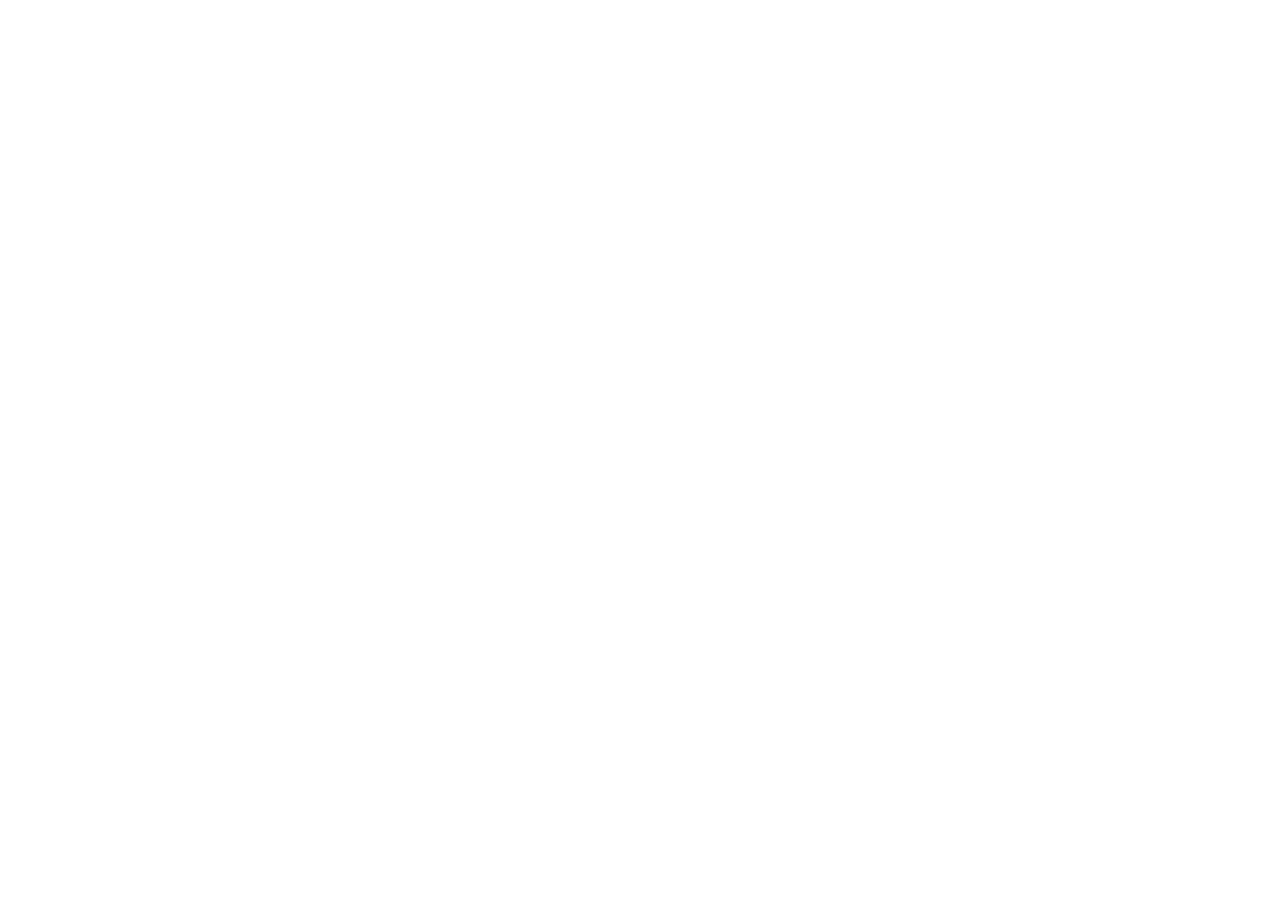
==== schedule.html @ 6b3ec090 "added files for other pages" ====
<!DOCTYPE html>
<html lang="en">
<head>
    <meta charset="UTF-8">
    <meta name="viewport" content="width=device-width, initial-scale=1.0">
    <title>Schedule</title>
</head>
<body>
    
</body>
</html>
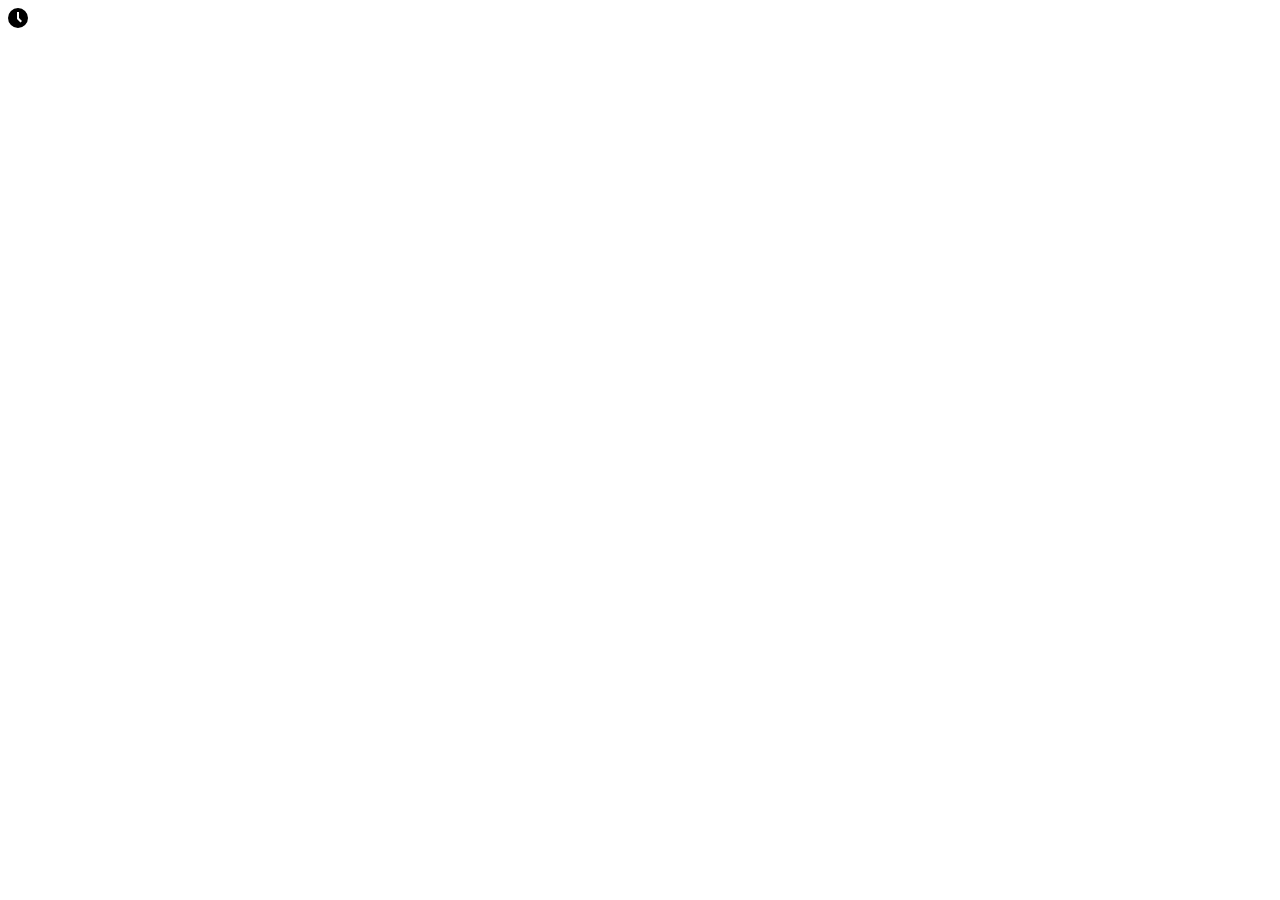
==== commit 3e09993b: "links to other pages, icons folder" ====
--- a/schedule.html
+++ b/schedule.html
@@ -6,6 +6,6 @@
     <title>Schedule</title>
 </head>
 <body>
-    
+    <img src="./images/icons/clock.svg" />
 </body>
 </html>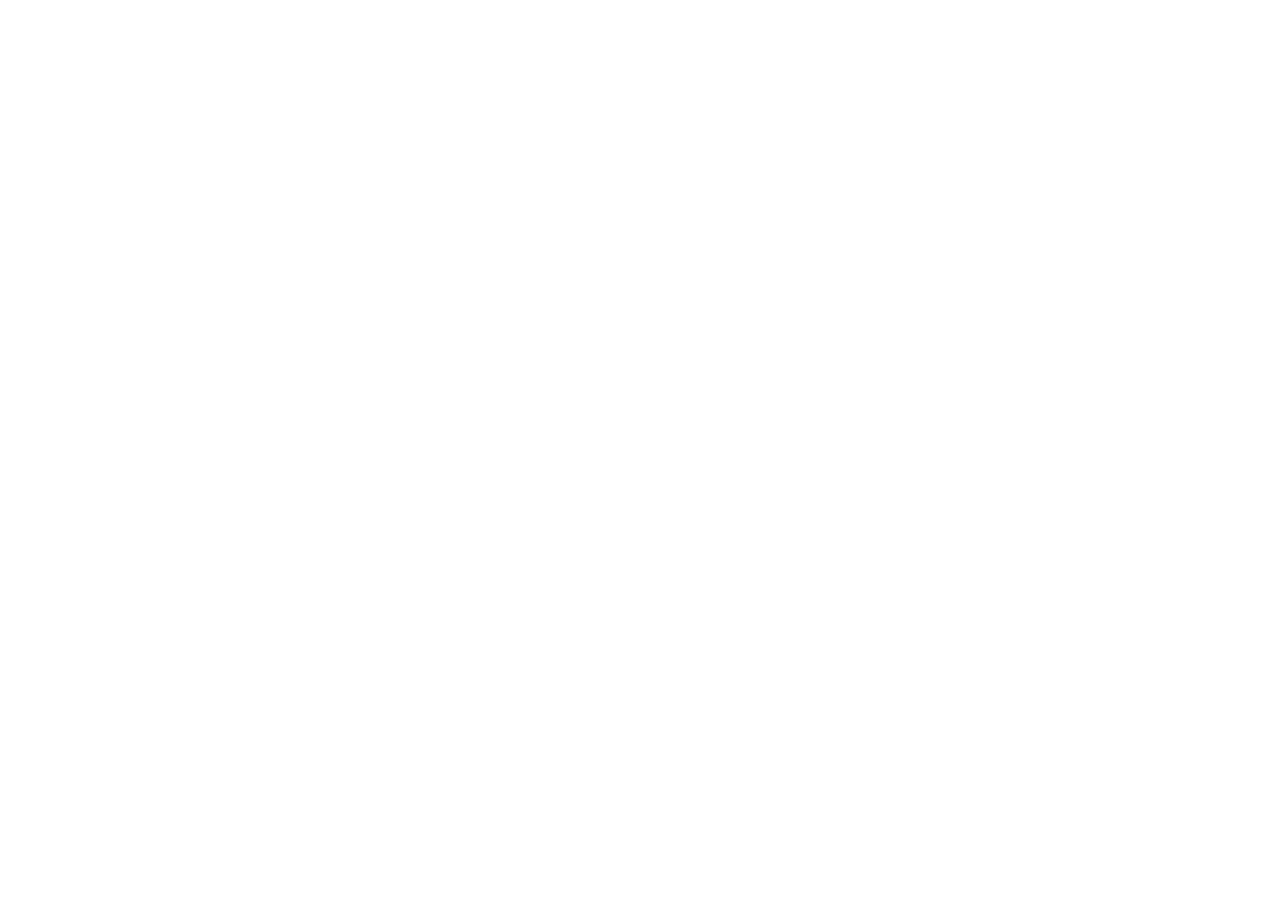
==== commit b9c32b57: "Added spaces to the schedule." ====
--- a/schedule.html
+++ b/schedule.html
@@ -1,11 +1,14 @@
 <!DOCTYPE html>
 <html lang="en">
+
 <head>
     <meta charset="UTF-8">
     <meta name="viewport" content="width=device-width, initial-scale=1.0">
     <title>Schedule</title>
 </head>
+
 <body>
-    <img src="./images/icons/clock.svg" />
+    
 </body>
+
 </html>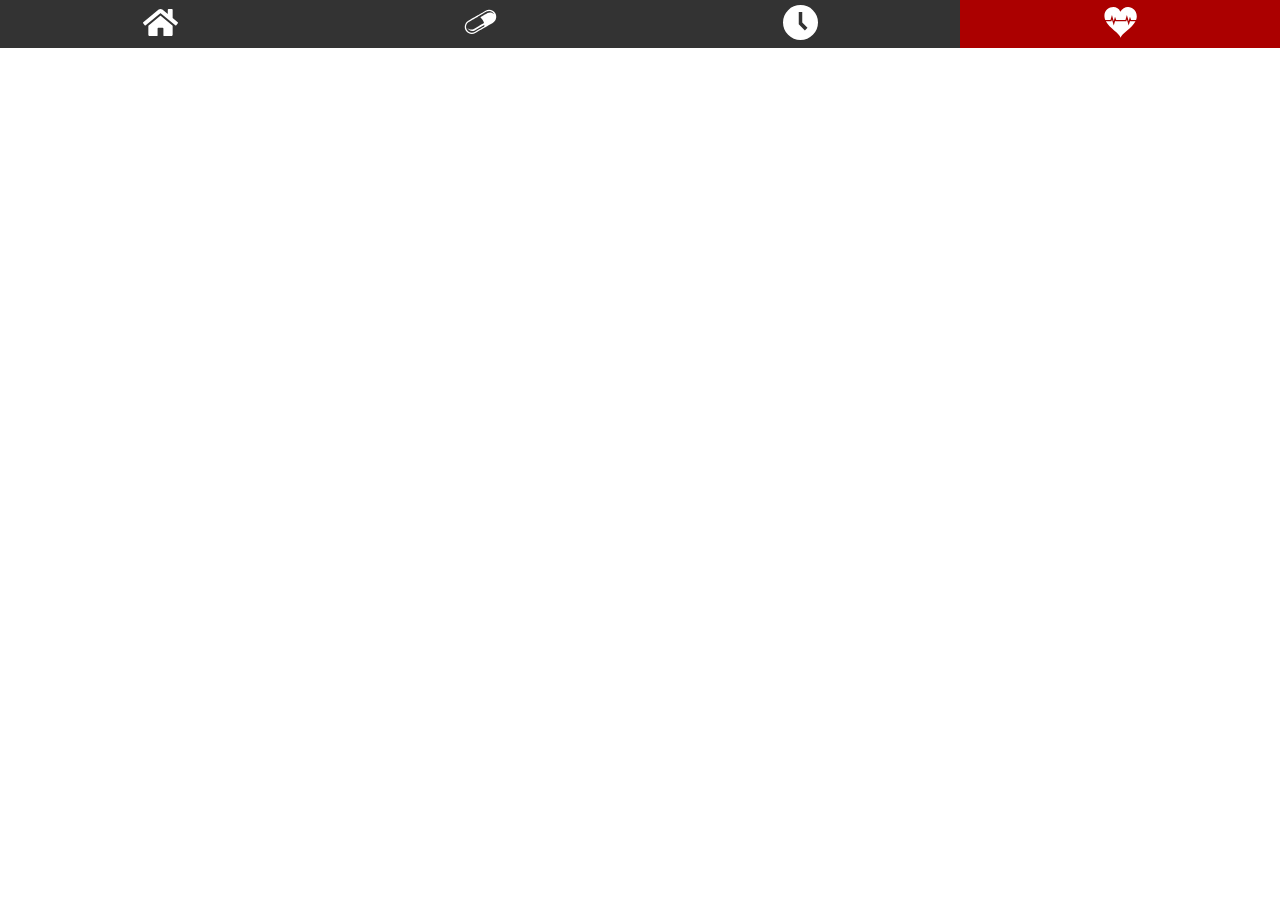
==== commit 12aae02d: "Updated header & added to all pages, added sample json for user input" ====
--- a/schedule.html
+++ b/schedule.html
@@ -4,11 +4,21 @@
 <head>
     <meta charset="UTF-8">
     <meta name="viewport" content="width=device-width, initial-scale=1.0">
+    <link rel="stylesheet" href="schedule.css">
     <title>Schedule</title>
 </head>
 
 <body>
-    
+    <header>
+        <table class="headTable">
+            <tr>
+                <td><a href="./index.html"><img src="./images/icons/home.svg" alt="Home" width = "35" height = "35"></a></td>
+                <td><a href="./side_effects.html"><img src="./images/icons/pill.svg" alt="Medications" width = "35" height = "35"></a></td>
+                <td><a href="./schedule.html"><img src="./images/icons/clock.svg" alt="Clock" width = "35" height = "35"></a></td>
+                <td class="callDoc"><a href="tel:+15025541822"><img src="images/icons/heart.svg" alt="Doctor" height = "35" width = "35"></a></td>
+            </tr>
+        </table>
+    </header>
 </body>
 
 </html>--- a/schedule.css
+++ b/schedule.css
@@ -0,0 +1,51 @@
+* {
+    margin: 0;
+    padding: 0;
+    box-sizing: border-box;
+}
+
+:root {
+    --DARK-COLOR: #333;
+    --LIGHT-COLOR: #fff;
+    --FS: clamp(.75rem, 2vw, 2rem);
+    --MEDIUM-FS: clamp(.75rem, 2.5vw, 2.5rem);
+    --GREATER-FS: clamp(1rem, 3.5vw, 3.2rem);
+}
+
+header {
+    top: 0;
+    background-color: var(--DARK-COLOR);
+    color: var(--LIGHT-COLOR);
+    position: sticky;
+    text-align: center;
+}
+
+body {
+    font: var(--FS);
+    min-height: 100vh;
+    display: flex;
+    flex-flow: column nowrap;
+    background-color: var(--LIGHT-COLOR);
+    color: var(--DARK-COLOR);
+}
+
+.headTable {
+    border: none;
+    width: 100%;
+    height: 48px;
+    border-collapse: collapse;
+    padding: 0px;
+    margin: 0px;
+}
+
+td {
+    border: none;
+    width: 25%;
+}
+
+.callDoc {
+    background-color: #ab0000;
+    box-sizing: border-box;
+    overflow: hidden;
+}
+  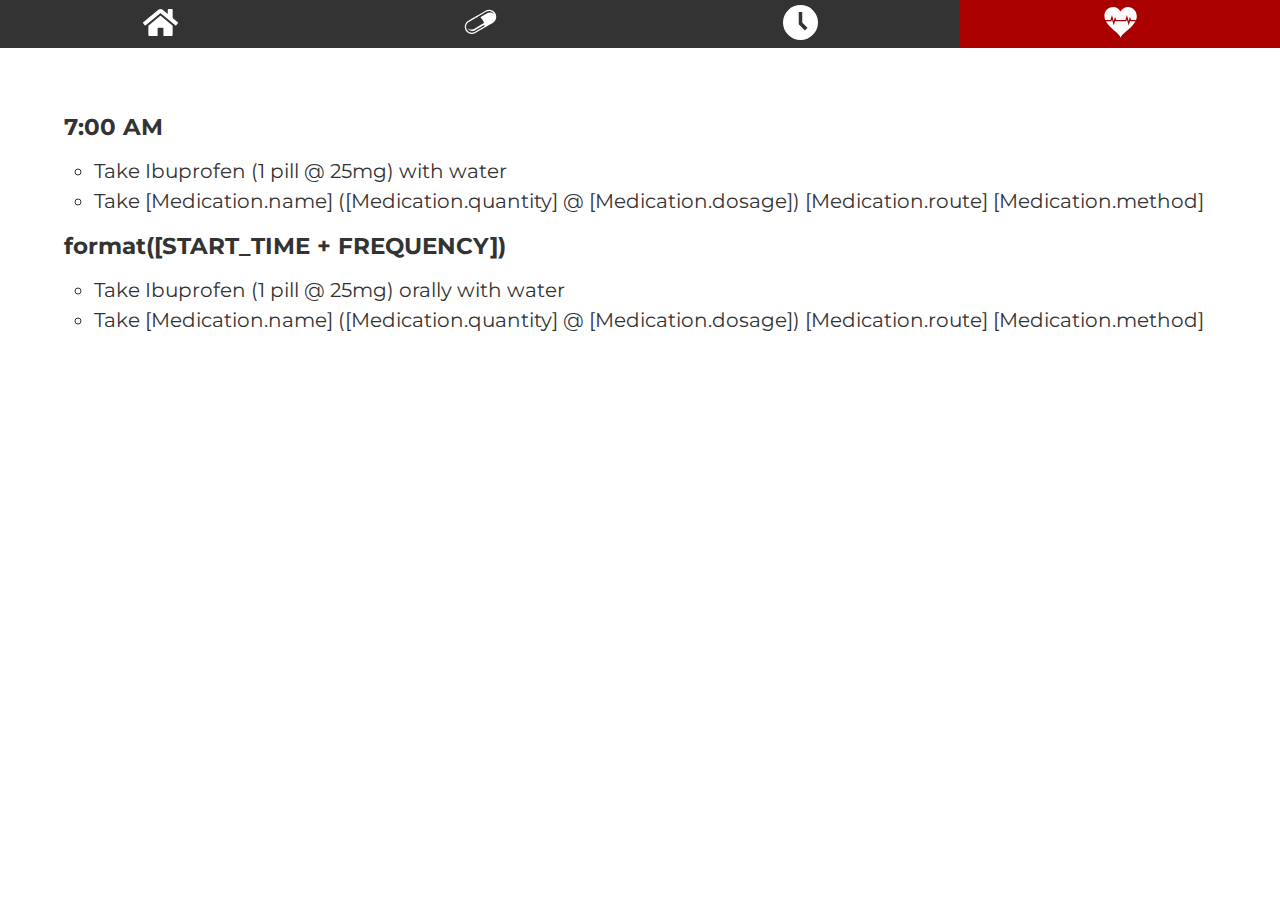
==== commit 677d3d04: "created schedule page formatting & css" ====
--- a/schedule.html
+++ b/schedule.html
@@ -5,6 +5,9 @@
     <meta charset="UTF-8">
     <meta name="viewport" content="width=device-width, initial-scale=1.0">
     <link rel="stylesheet" href="schedule.css">
+    <link rel="preconnect" href="https://fonts.googleapis.com">
+    <link rel="preconnect" href="https://fonts.gstatic.com" crossorigin>
+    <link href="https://fonts.googleapis.com/css2?family=Montserrat:ital,wght@0,100..900;1,100..900&display=swap" rel="stylesheet">
     <title>Schedule</title>
 </head>
 
@@ -19,6 +22,27 @@
             </tr>
         </table>
     </header>
+    <main>
+        <div class="container">
+            <ol class="timeList">
+                <li> 
+                    <h3> 7:00 AM </h3>
+                    <ul class="instructionList">
+                        <li> Take Ibuprofen (1 pill @ 25mg) with water </li>
+                        <li> Take [Medication.name] ([Medication.quantity] @ [Medication.dosage]) [Medication.route] [Medication.method] </li>
+                    </ul> 
+
+                </li>
+                <li> 
+                    <h3> format([START_TIME + FREQUENCY]) </h3> 
+                    <ul class="instructionList">
+                        <li> Take Ibuprofen (1 pill @ 25mg) orally with water </li>
+                        <li> Take [Medication.name] ([Medication.quantity] @ [Medication.dosage]) [Medication.route] [Medication.method] </li>
+                    </ul> 
+                </li>
+            </ol>
+        </div>
+    </main>
 </body>
 
 </html>--- a/schedule.css
+++ b/schedule.css
@@ -27,6 +27,7 @@
     flex-flow: column nowrap;
     background-color: var(--LIGHT-COLOR);
     color: var(--DARK-COLOR);
+    font-family: 'Montserrat';
 }
 
 .headTable {
@@ -48,4 +49,24 @@
     box-sizing: border-box;
     overflow: hidden;
 }
-  +
+.container {
+    width: 100%;
+    height: auto;
+    padding: 5%;
+    font-size: 20px;
+}
+
+.timeList {
+    list-style: none;
+}
+
+.instructionList {
+    margin-left: 30px;
+    margin-top: 15px;
+    margin-bottom: 15px;
+}
+
+ul.instructionList > li {
+    line-height: 1.5;
+}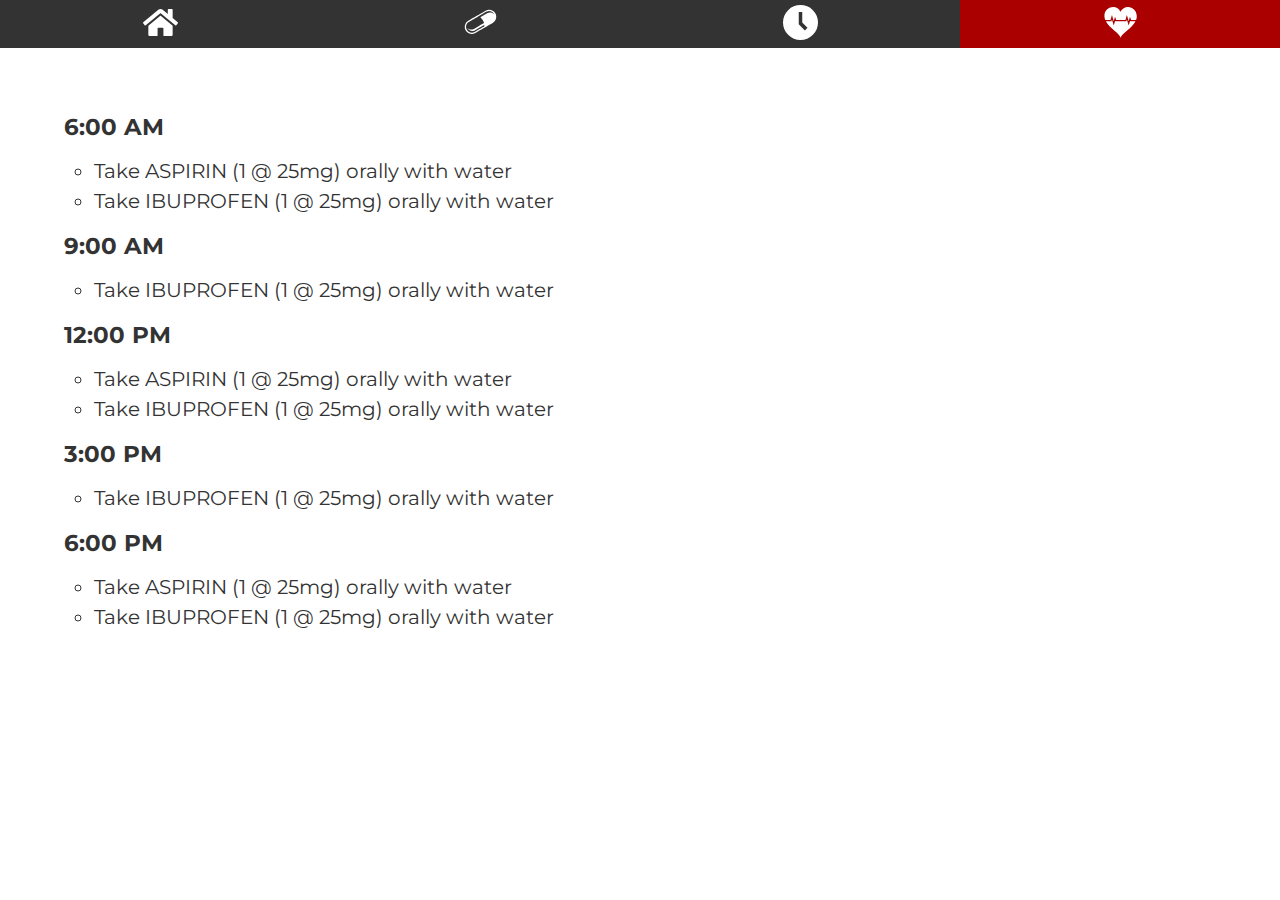
==== commit f94c9830: "filled out schedule chronologically with sample data" ====
--- a/schedule.html
+++ b/schedule.html
@@ -8,6 +8,7 @@
     <link rel="preconnect" href="https://fonts.googleapis.com">
     <link rel="preconnect" href="https://fonts.gstatic.com" crossorigin>
     <link href="https://fonts.googleapis.com/css2?family=Montserrat:ital,wght@0,100..900;1,100..900&display=swap" rel="stylesheet">
+    <script src="schedule.js" defer></script>
     <title>Schedule</title>
 </head>
 
@@ -24,22 +25,7 @@
     </header>
     <main>
         <div class="container">
-            <ol class="timeList">
-                <li> 
-                    <h3> 7:00 AM </h3>
-                    <ul class="instructionList">
-                        <li> Take Ibuprofen (1 pill @ 25mg) with water </li>
-                        <li> Take [Medication.name] ([Medication.quantity] @ [Medication.dosage]) [Medication.route] [Medication.method] </li>
-                    </ul> 
-
-                </li>
-                <li> 
-                    <h3> format([START_TIME + FREQUENCY]) </h3> 
-                    <ul class="instructionList">
-                        <li> Take Ibuprofen (1 pill @ 25mg) orally with water </li>
-                        <li> Take [Medication.name] ([Medication.quantity] @ [Medication.dosage]) [Medication.route] [Medication.method] </li>
-                    </ul> 
-                </li>
+            <ol class="timeList" id="timeList">
             </ol>
         </div>
     </main>
--- a/schedule.css
+++ b/schedule.css
@@ -23,8 +23,10 @@
 body {
     font: var(--FS);
     min-height: 100vh;
-    display: flex;
-    flex-flow: column nowrap;
+    /* display: flex; 
+    justify-content: center;
+    align-items: center;
+    text-align: center; */
     background-color: var(--LIGHT-COLOR);
     color: var(--DARK-COLOR);
     font-family: 'Montserrat';
@@ -49,7 +51,6 @@
     box-sizing: border-box;
     overflow: hidden;
 }
-
 .container {
     width: 100%;
     height: auto;
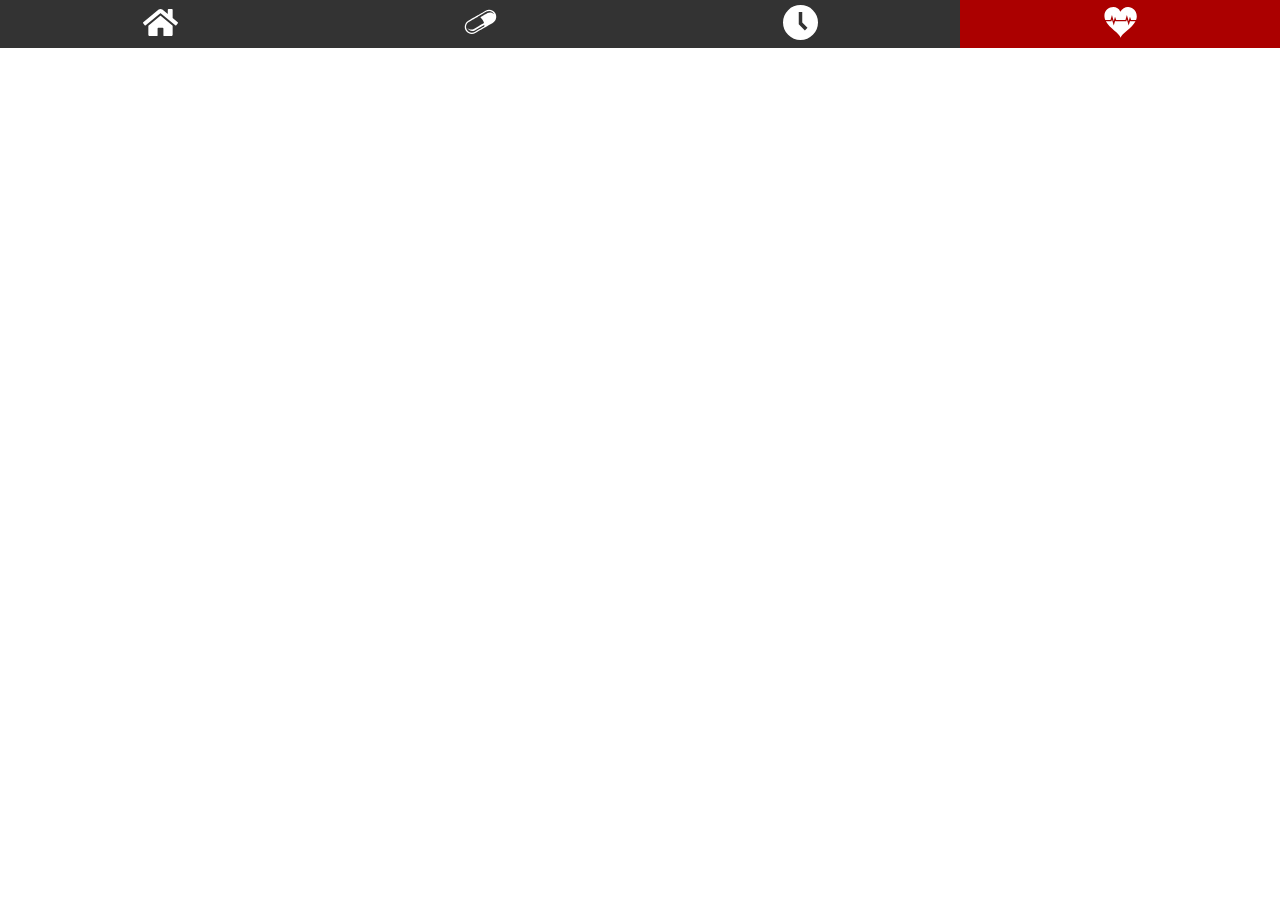
==== commit a2160b46: "added empty message when no perscriptions are entered" ====
--- a/schedule.html
+++ b/schedule.html
@@ -24,6 +24,7 @@
         </table>
     </header>
     <main>
+        <div style="width:100%; text-align: center;"><h1 id="empty" style="margin-left: 8px; margin-right: 8px;"></h1></div>
         <div class="container">
             <ol class="timeList" id="timeList">
             </ol>
